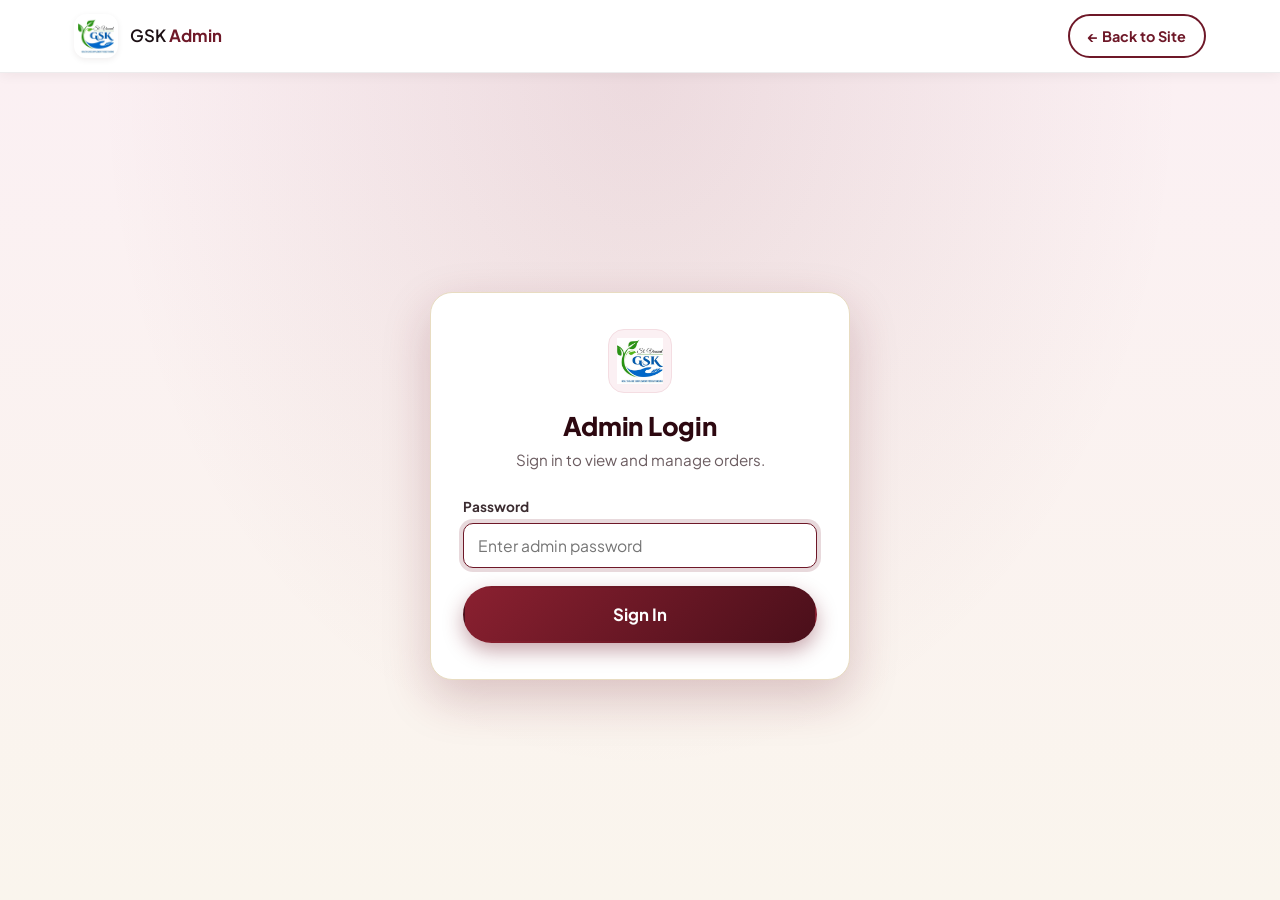
==== login.html @ 26701a55 "feat: add /login admin dashboard for orders - login.html with password-gated admin view (default pas" ====
<!DOCTYPE html>
<html lang="en">
<head>
  <meta charset="UTF-8" />
  <meta name="viewport" content="width=device-width, initial-scale=1.0" />
  <meta name="robots" content="noindex, nofollow" />
  <title>Admin Login — GSK Dragon Fruit Plus</title>
  <link rel="icon" type="image/jpeg" href="Assets/gsk%20logo.jpg" />
  <link rel="preconnect" href="https://fonts.googleapis.com" />
  <link rel="preconnect" href="https://fonts.gstatic.com" crossorigin />
  <link href="https://fonts.googleapis.com/css2?family=Plus+Jakarta+Sans:wght@400;500;600;700;800&display=swap" rel="stylesheet" />
  <link rel="stylesheet" href="styles.css" />
</head>
<body class="page-admin">
  <header class="site-header is-solid">
    <div class="container nav">
      <a href="index.html" class="brand">
        <span class="brand-mark">
          <img src="Assets/gsk%20logo.jpg" alt="St. Vincent GSK" />
        </span>
        <span class="brand-name">GSK <strong>Admin</strong></span>
      </a>
      <a href="index.html" class="btn btn-outline btn-sm nav-cta">← Back to Site</a>
    </div>
  </header>

  <main id="top">
    <!-- Login screen -->
    <section id="loginSection" class="login-screen">
      <div class="login-card">
        <div class="login-logo">
          <img src="Assets/gsk%20logo.jpg" alt="GSK" />
        </div>
        <h1>Admin Login</h1>
        <p class="login-sub">Sign in to view and manage orders.</p>
        <form id="loginForm" novalidate>
          <div class="form-row">
            <label for="loginPassword">Password</label>
            <input type="password" id="loginPassword" name="password" required autocomplete="current-password" placeholder="Enter admin password" />
          </div>
          <button type="submit" class="btn btn-primary btn-lg btn-block">Sign In</button>
          <p id="loginError" class="login-error" hidden>Mali ang password. Subukan ulit.</p>
        </form>
      </div>
    </section>

    <!-- Admin dashboard (hidden until logged in) -->
    <section id="adminSection" class="admin-screen" hidden>
      <div class="container">
        <div class="admin-head">
          <div>
            <span class="eyebrow">Orders Dashboard</span>
            <h1>GSK Dragon Fruit Plus Orders</h1>
            <p class="admin-sub">Lahat ng order na sinubmit sa order form, naka-store sa local storage ng browser na ito.</p>
          </div>
          <div class="admin-actions">
            <button id="refreshBtn" type="button" class="btn btn-ghost btn-sm">↻ Refresh</button>
            <button id="exportBtn" type="button" class="btn btn-outline btn-sm">Export CSV</button>
            <button id="logoutBtn" type="button" class="btn btn-ghost btn-sm">Logout</button>
          </div>
        </div>

        <div class="admin-stats">
          <div class="admin-stat">
            <span class="admin-stat-label">Total Orders</span>
            <span class="admin-stat-value" id="statTotal">0</span>
          </div>
          <div class="admin-stat">
            <span class="admin-stat-label">Estimated Revenue</span>
            <span class="admin-stat-value" id="statRevenue">₱0</span>
          </div>
          <div class="admin-stat">
            <span class="admin-stat-label">Latest Order</span>
            <span class="admin-stat-value" id="statLatest">—</span>
          </div>
        </div>

        <div class="admin-table-wrap">
          <table class="admin-table" id="ordersTable">
            <thead>
              <tr>
                <th>Date</th>
                <th>Name</th>
                <th>Contact</th>
                <th>Bundle</th>
                <th>Payment</th>
                <th>Address</th>
                <th></th>
              </tr>
            </thead>
            <tbody id="ordersBody"></tbody>
          </table>
          <div id="ordersEmpty" class="admin-empty" hidden>
            <p>Wala pang orders na nai-save sa browser na ito.</p>
            <a href="order.html" class="btn btn-outline btn-sm">Go to Order Page</a>
          </div>
        </div>

        <p class="admin-note">
          <strong>Note:</strong> Orders are stored locally in this browser only. For multi-device order tracking,
          connect the form to Netlify Forms, Supabase, or another backend service.
        </p>
      </div>
    </section>
  </main>

  <script src="login.js"></script>
</body>
</html>
---- styles.css ----
/* =============================================================
   GSK Dragonfruit Plus — Landing Page Styles
   Palette: dragon fruit pink, white, soft beige, light green
   ============================================================= */

:root {
  /* Wine / burgundy — matches the actual product box */
  --wine-900: #2d0810;
  --wine-800: #4a0f1a;
  --wine-700: #6e1828;
  --wine-600: #8a2030;
  --wine-500: #a83244;
  --wine-100: #f4dde2;
  --wine-50:  #fbf0f3;

  /* Dragon-fruit pink — used as a secondary highlight (matches fruit pulp) */
  --pink-700: #c92872;
  --pink-600: #e23a85;
  --pink-100: #fde4ee;
  --pink-50:  #fff3f8;

  /* Gold — matches the "Plus" wordmark on the box */
  --gold-600: #c9a13a;
  --gold-500: #e8c547;
  --gold-100: #fbf3d3;

  /* Grass green — matches the green band on the box */
  --green-700: #4a8a3a;
  --green-500: #7ebd5e;
  --green-300: #b6dca0;
  --green-100: #e8f3dd;

  --beige-100: #faf5ed;
  --beige-200: #f3ead6;
  --beige-300: #e8dcc1;

  --ink-900: #1c1014;
  --ink-700: #3b2c30;
  --ink-500: #6b5c60;
  --ink-300: #a99fa3;

  --white: #ffffff;
  --shadow-sm: 0 2px 6px rgba(45, 8, 16, 0.07);
  --shadow-md: 0 8px 24px rgba(45, 8, 16, 0.10);
  --shadow-lg: 0 18px 48px rgba(110, 24, 40, 0.22);

  --radius-sm: 8px;
  --radius-md: 14px;
  --radius-lg: 22px;
  --radius-pill: 999px;

  --container: 1180px;
  --gutter: 24px;
}

* { box-sizing: border-box; }

html { scroll-behavior: smooth; -webkit-text-size-adjust: 100%; overflow-x: hidden; }

body {
  margin: 0;
  font-family: "Plus Jakarta Sans", -apple-system, BlinkMacSystemFont, "Segoe UI", Roboto, Helvetica, Arial, sans-serif;
  color: var(--ink-900);
  background: var(--beige-100);
  line-height: 1.55;
  -webkit-font-smoothing: antialiased;
  -moz-osx-font-smoothing: grayscale;
  overflow-x: hidden;
}

img { max-width: 100%; display: block; }

a { color: inherit; text-decoration: none; }

h1, h2, h3, h4 { line-height: 1.2; margin: 0 0 .4em; letter-spacing: -0.01em; }
h1 { font-size: clamp(2.1rem, 4.4vw, 3.4rem); font-weight: 800; }
h2 { font-size: clamp(1.6rem, 3.2vw, 2.4rem); font-weight: 800; }
h3 { font-size: 1.15rem; font-weight: 700; }
h4 { font-size: 1rem; font-weight: 700; }
p  { margin: 0 0 1em; }

.container {
  width: 100%;
  max-width: var(--container);
  margin: 0 auto;
  padding: 0 var(--gutter);
}

.eyebrow {
  display: inline-block;
  font-size: 0.78rem;
  font-weight: 700;
  letter-spacing: 0.12em;
  text-transform: uppercase;
  color: var(--wine-700);
  background: var(--wine-100);
  padding: 6px 12px;
  border-radius: var(--radius-pill);
  margin-bottom: 14px;
}
.eyebrow-green {
  color: var(--green-700);
  background: var(--green-100);
}
.eyebrow-gold {
  color: #8a6c1a;
  background: var(--gold-100);
}

.muted { color: var(--ink-500); }
.accent { color: var(--wine-700); }
.accent-gold { color: var(--gold-600); }

.section-head {
  text-align: center;
  max-width: 720px;
  margin: 0 auto 48px;
}
.section-sub {
  color: var(--ink-500);
  font-size: 1.05rem;
  margin-top: 0;
}

/* ---------- Buttons ---------- */
.btn {
  display: inline-flex;
  align-items: center;
  justify-content: center;
  gap: 8px;
  padding: 12px 22px;
  border-radius: var(--radius-pill);
  font-weight: 700;
  font-family: inherit;
  font-size: 0.98rem;
  cursor: pointer;
  border: 2px solid transparent;
  transition: transform .15s ease, box-shadow .2s ease, background .2s ease, color .2s ease, border-color .2s ease;
  text-align: center;
  white-space: nowrap;
}
.btn-sm { padding: 9px 18px; font-size: 0.9rem; }
.btn-lg { padding: 16px 30px; font-size: 1.05rem; }
.btn-block { display: flex; width: 100%; }

.btn-primary {
  background: linear-gradient(135deg, var(--wine-600), var(--wine-800));
  color: #fff;
  box-shadow: 0 8px 20px rgba(110, 24, 40, 0.38);
}
.btn-primary:hover {
  transform: translateY(-2px);
  box-shadow: 0 12px 28px rgba(110, 24, 40, 0.48);
}
.btn-primary:active { transform: translateY(0); }

.btn-gold {
  background: linear-gradient(135deg, var(--gold-500), var(--gold-600));
  color: var(--wine-900);
  box-shadow: 0 8px 20px rgba(201, 161, 58, 0.35);
}
.btn-gold:hover {
  transform: translateY(-2px);
  box-shadow: 0 12px 28px rgba(201, 161, 58, 0.42);
}

.btn-outline {
  background: transparent;
  color: var(--wine-700);
  border-color: var(--wine-700);
}
.btn-outline:hover {
  background: var(--wine-700);
  color: #fff;
}

.btn-ghost {
  background: transparent;
  color: var(--ink-900);
  border-color: var(--ink-300);
}
.btn-ghost:hover {
  border-color: var(--wine-700);
  color: var(--wine-700);
}

/* ---------- Header ---------- */
.site-header {
  position: fixed;
  top: 0; left: 0; right: 0;
  z-index: 50;
  background: transparent;
  backdrop-filter: none;
  -webkit-backdrop-filter: none;
  border-bottom: 1px solid transparent;
  transition: background .3s ease, backdrop-filter .3s ease, border-color .3s ease;
}
.site-header.is-solid {
  background: rgba(255, 255, 255, 0.97);
  backdrop-filter: saturate(160%) blur(14px);
  -webkit-backdrop-filter: saturate(160%) blur(14px);
  border-bottom-color: rgba(31, 19, 32, 0.08);
  box-shadow: 0 2px 12px rgba(45, 8, 16, 0.06);
}
.nav {
  display: flex;
  align-items: center;
  justify-content: space-between;
  gap: 16px;
  height: 72px;
}
.brand {
  display: inline-flex;
  align-items: center;
  gap: 12px;
  font-weight: 600;
  color: #fff;
  text-shadow: 0 1px 4px rgba(0, 0, 0, 0.4);
  transition: color .3s ease, text-shadow .3s ease;
}
.site-header.is-solid .brand {
  color: var(--ink-900);
  text-shadow: none;
}
.brand-mark {
  display: inline-grid;
  place-items: center;
  width: 44px; height: 44px;
  border-radius: 12px;
  background: #fff;
  padding: 4px;
  overflow: hidden;
  box-shadow: var(--shadow-sm);
}
.brand-mark img {
  width: 100%;
  height: 100%;
  object-fit: contain;
  display: block;
}
.brand-name { font-size: 1.05rem; }
.brand-name strong { color: var(--gold-500); transition: color .3s ease; }
.site-header.is-solid .brand-name strong { color: var(--wine-700); }
.brand-tag {
  font-size: 0.7rem;
  letter-spacing: 0.18em;
  text-transform: uppercase;
  color: var(--ink-500);
  font-weight: 700;
  margin-left: 6px;
}

.nav-links {
  display: flex;
  gap: 26px;
  font-size: 0.95rem;
  font-weight: 500;
  color: #fff;
  text-shadow: 0 1px 4px rgba(0, 0, 0, 0.4);
  transition: color .3s ease, text-shadow .3s ease;
}
.site-header.is-solid .nav-links {
  color: var(--ink-700);
  text-shadow: none;
}
.nav-links a:hover { color: var(--gold-500); }
.site-header.is-solid .nav-links a:hover { color: var(--wine-700); }

/* Mobile hamburger toggle (hidden on desktop) */
.nav-toggle {
  display: none;
  width: 44px;
  height: 44px;
  background: var(--wine-700);
  border: 1px solid rgba(255, 255, 255, 0.25);
  border-radius: 10px;
  cursor: pointer;
  padding: 0;
  align-items: center;
  justify-content: center;
  flex-direction: column;
  gap: 5px;
  box-shadow: 0 4px 12px rgba(45, 8, 16, 0.3);
  transition: background .2s ease, border-color .2s ease, box-shadow .2s ease;
}
.nav-toggle span {
  display: block;
  width: 22px;
  height: 2px;
  background: #fff;
  border-radius: 2px;
  transition: transform .25s ease, opacity .2s ease, background .2s ease;
}
.site-header.is-solid .nav-toggle {
  background: var(--wine-700);
  border-color: var(--wine-700);
  box-shadow: var(--shadow-sm);
}
.site-header.is-solid .nav-toggle span { background: #fff; }
.site-header.is-open .nav-toggle span:nth-child(1) {
  transform: translateY(7px) rotate(45deg);
}
.site-header.is-open .nav-toggle span:nth-child(2) { opacity: 0; }
.site-header.is-open .nav-toggle span:nth-child(3) {
  transform: translateY(-7px) rotate(-45deg);
}

/* ---------- Hero ---------- */
.hero {
  position: relative;
  aspect-ratio: 1672 / 941;
  padding: 0;
  overflow: hidden;
  isolation: isolate;
  background: var(--wine-900);
}
.hero-bg {
  position: absolute;
  inset: 0;
  z-index: -1;
  overflow: hidden;
}
.hero-bg-img {
  width: 100%;
  height: 100%;
  object-fit: cover;
  object-position: center;
  display: block;
}
.hero-bg-fade {
  position: absolute;
  inset: 0;
  background:
    linear-gradient(90deg,
      rgba(45, 8, 16, 0.55) 0%,
      rgba(45, 8, 16, 0.30) 30%,
      rgba(45, 8, 16, 0) 60%,
      rgba(45, 8, 16, 0) 100%),
    linear-gradient(180deg,
      rgba(45, 8, 16, 0.20) 0%,
      rgba(45, 8, 16, 0) 25%,
      rgba(45, 8, 16, 0) 75%,
      rgba(45, 8, 16, 0.25) 100%);
}
.hero-grid {
  display: grid;
  grid-template-columns: 1fr 1fr;
  gap: 40px;
  align-items: center;
  height: 100%;
  padding-top: 100px;
  padding-bottom: 40px;
}
.hero-grid > .hero-copy {
  grid-column: 1;
  color: #fff;
  text-shadow: 0 2px 10px rgba(45, 8, 16, 0.55);
}
.hero-copy .eyebrow {
  background: rgba(255, 255, 255, 0.92);
  color: var(--wine-700);
  text-shadow: none;
}
.hero-copy h1 {
  margin-top: 8px;
  color: #fff;
  font-size: clamp(2.2rem, 4.6vw, 3.6rem);
}
.hero-copy h1 .accent-gold { color: var(--gold-500); }
.hero-copy .lede {
  font-size: 1.18rem;
  color: rgba(255, 255, 255, 0.95);
  max-width: 520px;
  margin: 14px 0 28px;
}
.hero-ctas {
  display: flex;
  gap: 12px;
  flex-wrap: wrap;
  margin-bottom: 18px;
}
.hero-copy .btn-ghost {
  color: #fff;
  border-color: rgba(255, 255, 255, 0.6);
  text-shadow: none;
}
.hero-copy .btn-ghost:hover {
  background: rgba(255, 255, 255, 0.12);
  border-color: #fff;
  color: #fff;
}
.payment-note {
  display: inline-flex;
  align-items: center;
  gap: 8px;
  background: rgba(255, 255, 255, 0.95);
  padding: 10px 16px;
  border-radius: var(--radius-pill);
  font-weight: 600;
  font-size: 0.92rem;
  color: var(--ink-700);
  border: 1px solid rgba(255, 255, 255, 0.4);
  box-shadow: var(--shadow-sm);
  margin-bottom: 28px;
  text-shadow: none;
}
.check {
  display: inline-grid; place-items: center;
  width: 18px; height: 18px;
  border-radius: 50%;
  background: var(--green-500);
  color: #fff; font-size: 11px; font-weight: 800;
}
.trust-row {
  list-style: none; padding: 0; margin: 0;
  display: flex; gap: 10px; flex-wrap: wrap;
}
.trust-row li {
  display: inline-flex; align-items: center; gap: 8px;
  background: rgba(255, 255, 255, 0.94);
  padding: 10px 14px;
  border-radius: var(--radius-md);
  font-size: 0.88rem;
  font-weight: 600;
  color: var(--ink-900);
  border: 1px solid rgba(255, 255, 255, 0.5);
  text-shadow: none;
}

/* Hero visual — real product photo */
.hero-visual {
  position: relative;
  height: 100%;
  min-height: 460px;
  display: grid;
  place-items: center;
}
.hero-glow {
  position: absolute; inset: 0;
  background:
    radial-gradient(circle at 50% 50%, rgba(110, 24, 40, 0.42), transparent 60%),
    radial-gradient(circle at 30% 70%, rgba(126, 189, 94, 0.25), transparent 55%);
  filter: blur(50px);
  z-index: 0;
}
.product-stage {
  position: relative;
  z-index: 1;
  width: 100%;
  max-width: 520px;
  display: grid;
  place-items: center;
  padding: 30px;
}
.product-photo {
  width: 100%;
  height: auto;
  filter: drop-shadow(0 30px 50px rgba(45, 8, 16, 0.4)) drop-shadow(0 10px 20px rgba(45, 8, 16, 0.25));
  transform: rotate(-2deg);
  transition: transform .4s ease;
}
.product-photo:hover { transform: rotate(0); }
.product-spec-pill {
  position: absolute;
  top: 8px;
  right: 0;
  background: var(--white);
  padding: 10px 16px;
  border-radius: var(--radius-pill);
  font-weight: 700;
  font-size: 0.85rem;
  color: var(--wine-700);
  border: 1px solid var(--wine-100);
  box-shadow: var(--shadow-md);
  z-index: 2;
}
.product-spec-pill strong { color: var(--wine-900); }
.product-spec-pill-2 {
  position: absolute;
  bottom: 16px;
  left: 0;
  background: var(--gold-500);
  color: var(--wine-900);
  padding: 8px 14px;
  border-radius: var(--radius-pill);
  font-weight: 800;
  font-size: 0.78rem;
  letter-spacing: 0.08em;
  text-transform: uppercase;
  box-shadow: var(--shadow-md);
  z-index: 2;
}

/* ---------- Problem ---------- */
.problem {
  background:
    url('Assets/B1.png') center / cover no-repeat,
    var(--beige-100);
  padding: 80px 0;
  min-height: 100vh;
  display: flex;
  align-items: center;
  text-align: left;
}
.problem > .container {
  width: 100%;
}
.problem-grid {
  display: grid;
  grid-template-columns: 1fr 1.05fr;
  gap: 64px;
  align-items: center;
}
.problem-copy h2,
.problem-copy .problem-heading {
  color: var(--wine-700);
  font-size: clamp(2rem, 3.6vw, 2.85rem);
  line-height: 1.15;
  margin: 12px 0 8px;
  position: relative;
  padding-bottom: 14px;
}
.problem-copy .problem-heading::after {
  content: "";
  position: absolute;
  left: 0;
  bottom: 0;
  width: 56px;
  height: 3px;
  background: var(--pink-100);
  border-radius: 2px;
}
.problem-sub {
  color: var(--ink-700);
  font-size: 1.05rem;
  margin: 14px 0 22px;
  max-width: 460px;
}
.problem-tag {
  display: inline-flex;
  align-items: center;
  gap: 8px;
  background: var(--wine-50);
  color: var(--wine-700);
  padding: 10px 18px;
  border-radius: var(--radius-pill);
  font-size: 0.95rem;
  font-weight: 600;
  margin-bottom: 28px;
}
.problem-cta-row {
  display: flex;
  align-items: center;
  gap: 18px;
  flex-wrap: wrap;
}
.problem-cta-row .btn-primary {
  padding: 14px 26px;
}
.problem-reassurance {
  margin: 0;
  font-size: 0.92rem;
  color: var(--ink-700);
  display: inline-flex;
  align-items: center;
  gap: 8px;
  padding-left: 16px;
  border-left: 1px solid var(--beige-300);
  max-width: 220px;
  line-height: 1.4;
}

.problem-cards {
  list-style: none;
  padding: 0;
  margin: 0;
  display: grid;
  gap: 12px;
}
.problem-card {
  display: flex;
  align-items: center;
  gap: 0;
  padding: 14px 20px 14px 14px;
  background: rgba(255, 255, 255, 0.92);
  border-radius: var(--radius-md);
  box-shadow: 0 4px 14px rgba(45, 8, 16, 0.06);
  backdrop-filter: blur(4px);
  -webkit-backdrop-filter: blur(4px);
  border: 1px solid rgba(255, 255, 255, 0.7);
  transition: transform .2s ease, box-shadow .2s ease;
}
.problem-card:hover {
  transform: translateX(4px);
  box-shadow: 0 8px 22px rgba(45, 8, 16, 0.1);
}
.problem-card-icon {
  width: 56px;
  height: 56px;
  border-radius: 50%;
  display: grid;
  place-items: center;
  flex-shrink: 0;
  margin-right: 16px;
  position: relative;
  overflow: hidden;
}
.problem-card-icon img {
  width: 100%;
  height: 100%;
  object-fit: contain;
  display: block;
}
.problem-card-icon::after {
  content: "";
  position: absolute;
  right: -10px;
  top: 10%;
  bottom: 10%;
  width: 1px;
  background: var(--beige-300);
}
.problem-card-text {
  font-size: 1rem;
  color: var(--ink-700);
  font-weight: 500;
  line-height: 1.45;
  padding-left: 6px;
}

/* ---------- Intro ---------- */
.intro {
  padding: 80px 0;
  min-height: 100vh;
  display: flex;
  align-items: center;
  background: #fbf2e8;
}
.intro > .container {
  width: 100%;
}
.intro-grid {
  display: grid;
  grid-template-columns: 1fr 1.1fr;
  gap: 48px;
  align-items: center;
}
.intro-visual {
  display: grid;
  place-items: center;
}
.intro-product-img {
  width: 100%;
  max-width: 480px;
  height: auto;
  display: block;
  border-radius: var(--radius-lg);
  box-shadow: 0 24px 48px rgba(45, 8, 16, 0.12);
}
.intro-facts-img {
  width: 100%;
  max-width: 560px;
  height: auto;
  display: block;
  margin-top: 22px;
  border-radius: var(--radius-md);
}
.intro-copy h2,
.intro-copy .intro-heading {
  margin-top: 4px;
  color: var(--wine-700);
}
.intro-copy p { font-size: 1.06rem; color: var(--ink-700); }
.intro-meta {
  display: grid;
  grid-template-columns: repeat(3, 1fr);
  gap: 12px;
  margin-top: 28px;
  padding: 22px;
  background: var(--white);
  border-radius: var(--radius-md);
  border: 1px solid var(--beige-300);
  box-shadow: var(--shadow-sm);
}
.intro-meta-item {
  display: flex;
  flex-direction: column;
  align-items: center;
  text-align: center;
  gap: 4px;
}
.intro-meta-icon {
  width: 52px;
  height: 52px;
  border-radius: 50%;
  background: var(--pink-50);
  color: var(--wine-700);
  display: grid;
  place-items: center;
  font-size: 1.3rem;
  margin-bottom: 6px;
  box-shadow: inset 0 0 0 1px var(--pink-100);
}
.intro-meta-item strong {
  font-size: 0.78rem;
  letter-spacing: 0.1em;
  text-transform: uppercase;
  color: var(--wine-700);
}
.intro-meta-item span {
  font-size: 0.95rem;
  color: var(--ink-700);
  font-weight: 600;
}

.intro-ingredients {
  list-style: none;
  padding: 16px 14px;
  margin: 14px 0 0;
  display: grid;
  grid-template-columns: repeat(6, 1fr);
  gap: 8px;
  background: var(--white);
  border-radius: var(--radius-md);
  border: 1px solid var(--beige-300);
  box-shadow: var(--shadow-sm);
}
.intro-ingredients li {
  display: flex;
  flex-direction: column;
  align-items: center;
  gap: 6px;
  text-align: center;
}
.intro-ingredients .ing-circle {
  width: 44px;
  height: 44px;
  border-radius: 50%;
  display: grid;
  place-items: center;
  font-size: 1.15rem;
  box-shadow: inset 0 0 0 1px rgba(0, 0, 0, 0.04);
}
.intro-ingredients small {
  font-size: 0.72rem;
  font-weight: 700;
  color: var(--ink-700);
  letter-spacing: 0.01em;
}

/* ---------- Ingredients ---------- */
.ingredients {
  padding: 90px 0;
  background: var(--white);
}
.ingredient-grid {
  display: grid;
  grid-template-columns: repeat(6, 1fr);
  gap: 18px;
}
.ing-card {
  background: var(--beige-100);
  border-radius: var(--radius-md);
  padding: 28px 20px;
  text-align: center;
  border: 1px solid var(--beige-200);
  transition: transform .25s ease, box-shadow .25s ease, border-color .25s ease;
}
.ing-card:hover {
  transform: translateY(-4px);
  box-shadow: var(--shadow-md);
  border-color: var(--wine-100);
}
.ing-icon {
  width: 64px; height: 64px;
  border-radius: 18px;
  margin: 0 auto 14px;
  display: grid; place-items: center;
  font-size: 1.8rem;
  box-shadow: var(--shadow-sm);
}
.ing-icon-pink   { background: var(--pink-100); }
.ing-icon-yellow { background: var(--gold-100); }
.ing-icon-purple { background: #f0e2f6; }
.ing-icon-green  { background: var(--green-100); }
.ing-icon-leaf   { background: #e0efe1; }
.ing-icon-red    { background: var(--wine-100); }

.ing-card h3 { margin-bottom: 6px; color: var(--ink-900); }
.ing-card p { color: var(--ink-500); margin: 0; font-size: 0.92rem; }

/* ---------- Benefits ---------- */
.benefits {
  padding: 90px 0;
  background: linear-gradient(180deg, var(--beige-100), var(--white));
}
.benefit-grid {
  display: grid;
  grid-template-columns: repeat(4, 1fr);
  gap: 20px;
}
.ben-card {
  background: var(--white);
  border-radius: var(--radius-md);
  padding: 28px 24px;
  border: 1px solid var(--beige-300);
  box-shadow: var(--shadow-sm);
  transition: transform .25s ease, box-shadow .25s ease;
}
.ben-card:hover {
  transform: translateY(-4px);
  box-shadow: var(--shadow-md);
}
.ben-icon {
  width: 48px; height: 48px;
  border-radius: 12px;
  background: var(--wine-100);
  color: var(--wine-700);
  display: grid; place-items: center;
  font-size: 1.4rem;
  margin-bottom: 14px;
}
.ben-card h3 { color: var(--ink-900); }
.ben-card p { color: var(--ink-500); font-size: 0.95rem; margin: 0; }
.ben-wide {
  grid-column: span 4;
  display: flex;
  align-items: center;
  gap: 22px;
  padding: 22px 28px;
  background: linear-gradient(135deg, var(--wine-100), var(--beige-100));
  border-color: var(--wine-100);
}
.ben-wide .ben-icon {
  flex-shrink: 0;
  width: 56px; height: 56px;
  font-size: 1.6rem;
  margin: 0;
}
.ben-wide h3 { margin: 0 0 4px; }
.ben-wide p { margin: 0; }

/* ---------- Pricing ---------- */
.pricing {
  padding: 90px 0;
  background: var(--white);
}
.pricing-grid {
  display: grid;
  grid-template-columns: repeat(3, 1fr);
  gap: 22px;
  align-items: stretch;
}
.price-card {
  position: relative;
  background: var(--beige-100);
  border-radius: var(--radius-lg);
  padding: 32px 28px;
  border: 2px solid var(--beige-300);
  display: flex;
  flex-direction: column;
  transition: transform .25s ease, box-shadow .25s ease;
}
.price-card:hover {
  transform: translateY(-4px);
  box-shadow: var(--shadow-md);
}
.price-card header { margin-bottom: 18px; }
.price-card h3 {
  font-size: 1.5rem;
  font-weight: 800;
  margin: 6px 0 0;
}
.price-label {
  display: inline-block;
  font-size: 0.74rem;
  letter-spacing: 0.12em;
  text-transform: uppercase;
  font-weight: 700;
  color: var(--ink-500);
  background: var(--white);
  padding: 5px 12px;
  border-radius: var(--radius-pill);
  border: 1px solid var(--beige-300);
}
.price-label-save {
  color: var(--green-700);
  background: var(--green-100);
  border-color: var(--green-300);
}
.price-amount {
  display: flex;
  align-items: baseline;
  gap: 4px;
  margin: 8px 0 4px;
}
.price-amount .currency {
  font-size: 1.4rem;
  font-weight: 700;
  color: var(--ink-700);
}
.price-amount .amount {
  font-size: 3rem;
  font-weight: 800;
  color: var(--ink-900);
  letter-spacing: -0.02em;
}
.per-box {
  color: var(--ink-500);
  font-size: 0.95rem;
  margin: 0 0 22px;
}
.price-features {
  list-style: none; padding: 0; margin: 0 0 26px;
  display: grid; gap: 10px;
}
.price-features li {
  position: relative;
  padding-left: 26px;
  font-size: 0.95rem;
  color: var(--ink-700);
}
.price-features li::before {
  content: "✓";
  position: absolute;
  left: 0; top: 0;
  width: 18px; height: 18px;
  display: grid; place-items: center;
  background: var(--green-500);
  color: #fff;
  border-radius: 50%;
  font-size: 11px;
  font-weight: 800;
}
.price-card .btn { margin-top: auto; }

.price-popular {
  background: linear-gradient(160deg, var(--wine-50), var(--white));
  border-color: var(--wine-700);
  box-shadow: 0 18px 38px rgba(110, 24, 40, 0.22);
  transform: translateY(-8px);
  z-index: 1;
}
.price-popular:hover { transform: translateY(-12px); }
.best-value-badge {
  position: absolute;
  top: -14px;
  left: 50%;
  transform: translateX(-50%);
  background: linear-gradient(135deg, var(--gold-500), var(--gold-600));
  color: var(--wine-900);
  font-size: 0.78rem;
  font-weight: 800;
  letter-spacing: 0.1em;
  text-transform: uppercase;
  padding: 7px 16px;
  border-radius: var(--radius-pill);
  white-space: nowrap;
  box-shadow: var(--shadow-md);
}
.pricing-cta {
  text-align: center;
  margin-top: 40px;
}

/* ---------- Story ---------- */
.story {
  padding: 90px 0;
  background: linear-gradient(180deg, var(--white), var(--wine-50));
}
.story-grid {
  display: grid;
  grid-template-columns: 0.85fr 1.15fr;
  gap: 56px;
  align-items: center;
}
.story-photo {
  position: relative;
  display: grid; place-items: center;
}
.photo-frame {
  width: 100%;
  max-width: 360px;
  aspect-ratio: 1/1;
  background: linear-gradient(160deg, var(--beige-200), var(--beige-300));
  border-radius: var(--radius-lg);
  display: grid; place-items: center;
  box-shadow: var(--shadow-md);
  border: 6px solid var(--white);
}
.photo-initials {
  font-family: "Plus Jakarta Sans", serif;
  font-size: 4.5rem;
  font-weight: 800;
  color: var(--wine-700);
  letter-spacing: -0.02em;
}
.photo-badge {
  position: absolute;
  bottom: 10px; right: 10px;
  background: var(--white);
  padding: 12px 18px;
  border-radius: var(--radius-md);
  box-shadow: var(--shadow-md);
  text-align: center;
}
.photo-badge span { color: #f5b342; font-size: 0.9rem; letter-spacing: 0.1em; display: block; }
.photo-badge small { color: var(--ink-500); font-size: 0.78rem; }

.story-copy h2 { margin-top: 4px; }
blockquote {
  margin: 0 0 16px;
  padding: 22px 28px;
  border-left: 4px solid var(--wine-700);
  background: var(--white);
  border-radius: var(--radius-md);
  font-size: 1.1rem;
  font-style: italic;
  color: var(--ink-700);
  box-shadow: var(--shadow-sm);
}
.story-attribution { color: var(--ink-500); font-size: 0.95rem; }

/* ---------- How to Order ---------- */
.how-to-order {
  padding: 90px 0;
  background: var(--white);
}
.steps {
  list-style: none;
  padding: 0;
  margin: 0;
  display: grid;
  grid-template-columns: repeat(4, 1fr);
  gap: 20px;
}
.steps li {
  position: relative;
  background: var(--beige-100);
  border-radius: var(--radius-md);
  padding: 32px 24px 24px;
  border: 1px solid var(--beige-200);
  text-align: left;
}
.step-num {
  display: inline-grid; place-items: center;
  width: 44px; height: 44px;
  border-radius: 12px;
  background: linear-gradient(135deg, var(--wine-700), var(--wine-900));
  color: var(--gold-500);
  font-weight: 800;
  font-size: 1.15rem;
  margin-bottom: 14px;
  box-shadow: 0 6px 14px rgba(110, 24, 40, 0.32);
}
.steps li h3 { margin-bottom: 6px; }
.steps li p { margin: 0; color: var(--ink-500); font-size: 0.95rem; }

/* ---------- Admin / Login Page ---------- */
.page-admin {
  min-height: 100vh;
  display: flex;
  flex-direction: column;
  background: var(--beige-100);
}
.page-admin main {
  flex: 1;
  padding-top: 72px;
}

.login-screen {
  min-height: calc(100vh - 72px);
  display: grid;
  place-items: center;
  padding: 40px var(--gutter);
  background:
    radial-gradient(ellipse at top, rgba(110, 24, 40, 0.10), transparent 60%),
    linear-gradient(180deg, var(--wine-50), var(--beige-100));
}
.login-card {
  width: 100%;
  max-width: 420px;
  background: var(--white);
  border-radius: var(--radius-lg);
  padding: 36px 32px;
  box-shadow: var(--shadow-lg);
  border: 1px solid var(--beige-300);
  text-align: center;
}
.login-logo {
  width: 64px;
  height: 64px;
  border-radius: 16px;
  background: var(--wine-50);
  margin: 0 auto 18px;
  padding: 8px;
  display: grid;
  place-items: center;
  border: 1px solid var(--wine-100);
}
.login-logo img {
  width: 100%;
  height: 100%;
  object-fit: contain;
}
.login-card h1 {
  font-size: 1.6rem;
  margin: 0 0 6px;
  color: var(--wine-900);
}
.login-sub {
  color: var(--ink-500);
  font-size: 0.95rem;
  margin: 0 0 24px;
}
.login-card .form-row { text-align: left; margin-bottom: 18px; }
.login-error {
  margin-top: 12px;
  color: #c8334a;
  font-size: 0.9rem;
  font-weight: 600;
}
.input-error {
  animation: shake .4s ease;
  border-color: #d24c63 !important;
}
@keyframes shake {
  0%, 100% { transform: translateX(0); }
  25% { transform: translateX(-6px); }
  75% { transform: translateX(6px); }
}

/* Admin dashboard */
.admin-screen {
  padding: 48px 0 80px;
}
.admin-head {
  display: flex;
  justify-content: space-between;
  align-items: flex-start;
  gap: 20px;
  margin-bottom: 32px;
  flex-wrap: wrap;
}
.admin-head h1 {
  font-size: clamp(1.6rem, 3vw, 2.2rem);
  margin: 6px 0 6px;
  color: var(--wine-900);
}
.admin-sub {
  color: var(--ink-500);
  font-size: 0.95rem;
  margin: 0;
  max-width: 520px;
}
.admin-actions {
  display: flex;
  gap: 8px;
  flex-wrap: wrap;
}

.admin-stats {
  display: grid;
  grid-template-columns: repeat(3, 1fr);
  gap: 14px;
  margin-bottom: 28px;
}
.admin-stat {
  background: var(--white);
  border-radius: var(--radius-md);
  padding: 18px 22px;
  border: 1px solid var(--beige-300);
  box-shadow: var(--shadow-sm);
  display: flex;
  flex-direction: column;
  gap: 6px;
}
.admin-stat-label {
  font-size: 0.74rem;
  letter-spacing: 0.12em;
  text-transform: uppercase;
  font-weight: 700;
  color: var(--ink-500);
}
.admin-stat-value {
  font-size: 1.6rem;
  font-weight: 800;
  color: var(--wine-900);
  letter-spacing: -0.01em;
}

.admin-table-wrap {
  background: var(--white);
  border-radius: var(--radius-md);
  border: 1px solid var(--beige-300);
  box-shadow: var(--shadow-sm);
  overflow-x: auto;
}
.admin-table {
  width: 100%;
  border-collapse: collapse;
  font-size: 0.92rem;
}
.admin-table thead {
  background: var(--beige-100);
}
.admin-table th {
  text-align: left;
  padding: 14px 16px;
  font-size: 0.74rem;
  letter-spacing: 0.1em;
  text-transform: uppercase;
  color: var(--ink-500);
  font-weight: 700;
  border-bottom: 1px solid var(--beige-300);
  white-space: nowrap;
}
.admin-table td {
  padding: 14px 16px;
  border-bottom: 1px solid var(--beige-200);
  color: var(--ink-700);
  vertical-align: top;
}
.admin-table tbody tr:hover { background: var(--wine-50); }
.cell-date { white-space: nowrap; color: var(--ink-500); font-size: 0.86rem; }
.cell-name { font-weight: 700; color: var(--ink-900); white-space: nowrap; }
.cell-contact a { color: var(--wine-700); font-weight: 600; }
.cell-bundle { white-space: nowrap; }
.cell-address { max-width: 260px; font-size: 0.88rem; }
.cell-actions { width: 1%; }

.payment-pill {
  display: inline-block;
  padding: 4px 10px;
  border-radius: var(--radius-pill);
  background: var(--green-100);
  color: var(--green-700);
  font-size: 0.78rem;
  font-weight: 700;
  white-space: nowrap;
}

.btn-icon-delete {
  width: 30px;
  height: 30px;
  border-radius: 8px;
  border: 1px solid var(--beige-300);
  background: var(--white);
  color: var(--ink-500);
  cursor: pointer;
  font-size: 0.9rem;
  font-weight: 700;
  transition: background .15s ease, color .15s ease, border-color .15s ease;
}
.btn-icon-delete:hover {
  background: #fde2e6;
  color: #c8334a;
  border-color: #f0c0c8;
}

.admin-empty {
  padding: 60px 20px;
  text-align: center;
  color: var(--ink-500);
}
.admin-empty p { margin: 0 0 16px; }

.admin-note {
  margin-top: 22px;
  padding: 14px 18px;
  background: var(--gold-100);
  border: 1px solid #ecd994;
  border-radius: var(--radius-md);
  font-size: 0.88rem;
  color: #6e5410;
}
.admin-note strong { color: #5a420a; }

@media (max-width: 760px) {
  .admin-stats { grid-template-columns: 1fr; }
  .admin-table { font-size: 0.85rem; }
  .admin-table th,
  .admin-table td { padding: 10px 12px; }
  .cell-address { max-width: 180px; }
}

/* ---------- Order Page (standalone) ---------- */
.page-order { min-height: 100vh; display: flex; flex-direction: column; }
.page-order main { flex: 1; padding-top: 72px; }
.page-order .final-cta { padding: 60px 0 80px; }

/* ---------- Final CTA / Order Form ---------- */
.final-cta {
  padding: 90px 0;
  background:
    radial-gradient(ellipse at top left, rgba(110, 24, 40, 0.22), transparent 60%),
    radial-gradient(ellipse at bottom right, rgba(126, 189, 94, 0.14), transparent 55%),
    linear-gradient(180deg, var(--wine-50), var(--beige-100));
}
.final-grid {
  display: grid;
  grid-template-columns: 1fr 1fr;
  gap: 56px;
  align-items: start;
}
.final-copy h2 { margin-top: 4px; }
.final-copy .lede { color: var(--ink-700); font-size: 1.1rem; max-width: 520px; }
.final-bullets {
  list-style: none; padding: 0; margin: 24px 0;
  display: grid; gap: 10px;
}
.final-bullets li {
  font-weight: 600; color: var(--ink-700); font-size: 1rem;
}
.campaign-note {
  display: inline-block;
  background: var(--white);
  padding: 10px 18px;
  border-radius: var(--radius-pill);
  font-weight: 700;
  font-size: 0.92rem;
  color: var(--wine-700);
  border: 1px solid var(--wine-100);
  box-shadow: var(--shadow-sm);
}

.order-form {
  background: var(--white);
  border-radius: var(--radius-lg);
  padding: 36px 32px;
  box-shadow: var(--shadow-lg);
  border: 1px solid var(--beige-300);
}
.order-form h3 {
  font-size: 1.4rem;
  margin-bottom: 6px;
}
.form-sub { color: var(--ink-500); font-size: 0.95rem; margin-bottom: 22px; }

.form-row {
  margin-bottom: 16px;
  border: 0;
  padding: 0;
}
.form-row label,
.form-row legend {
  display: block;
  font-size: 0.85rem;
  font-weight: 700;
  color: var(--ink-700);
  margin-bottom: 6px;
}
.form-row label span,
.form-row legend span {
  color: var(--wine-700);
}
.form-row input,
.form-row select,
.form-row textarea {
  width: 100%;
  padding: 12px 14px;
  border-radius: 10px;
  border: 1.5px solid var(--beige-300);
  background: var(--beige-100);
  font-family: inherit;
  font-size: 0.98rem;
  color: var(--ink-900);
  transition: border-color .15s ease, background .15s ease, box-shadow .15s ease;
}
.form-row textarea { resize: vertical; min-height: 80px; }
.form-row input:focus,
.form-row select:focus,
.form-row textarea:focus {
  outline: none;
  border-color: var(--wine-700);
  background: var(--white);
  box-shadow: 0 0 0 4px rgba(110, 24, 40, 0.16);
}
.form-row input:invalid:not(:placeholder-shown) {
  border-color: #d24c63;
}

.payment-row legend { margin-bottom: 8px; }
.payment-options {
  display: grid;
  grid-template-columns: repeat(3, 1fr);
  gap: 10px;
}
.pay-opt input { position: absolute; opacity: 0; pointer-events: none; }
.pay-card {
  display: flex;
  flex-direction: column;
  align-items: flex-start;
  padding: 12px 14px;
  border-radius: 10px;
  border: 1.5px solid var(--beige-300);
  background: var(--beige-100);
  cursor: pointer;
  transition: all .15s ease;
}
.pay-card strong { font-size: 0.95rem; color: var(--ink-900); }
.pay-card small { color: var(--ink-500); font-size: 0.78rem; }
.pay-opt input:checked + .pay-card {
  border-color: var(--wine-700);
  background: var(--wine-50);
  box-shadow: 0 0 0 3px rgba(110, 24, 40, 0.14);
}
.pay-opt input:focus-visible + .pay-card {
  outline: 2px solid var(--wine-700);
  outline-offset: 2px;
}

.form-disclaimer {
  margin-top: 12px;
  font-size: 0.82rem;
  color: var(--ink-500);
  text-align: center;
}

.form-success {
  margin-top: 18px;
  text-align: center;
  background: var(--green-100);
  border: 1px solid var(--green-300);
  border-radius: var(--radius-md);
  padding: 22px;
}
.success-icon {
  width: 48px; height: 48px;
  border-radius: 50%;
  background: var(--green-500);
  color: #fff;
  display: grid; place-items: center;
  font-size: 1.5rem;
  font-weight: 800;
  margin: 0 auto 10px;
}
.form-success h4 { color: var(--green-700); margin-bottom: 4px; }
.form-success p { color: var(--ink-700); font-size: 0.95rem; margin: 0; }

/* ---------- Footer ---------- */
.site-footer {
  background: linear-gradient(180deg, var(--wine-900), #1a050a);
  color: #d8c8cc;
  padding: 60px 0 28px;
}
.footer-grid {
  display: grid;
  grid-template-columns: 1.4fr 1fr 1fr;
  gap: 40px;
  padding-bottom: 36px;
  border-bottom: 1px solid rgba(255,255,255,0.08);
}
.footer-brand .brand { color: #fff; }
.footer-brand .brand-name strong { color: var(--gold-500); }
.footer-brand p { margin-top: 14px; max-width: 380px; color: #b6a4a8; font-size: 0.95rem; }

.footer-links h4,
.footer-payments h4 {
  color: #fff;
  margin-bottom: 14px;
  font-size: 0.78rem;
  letter-spacing: 0.16em;
  text-transform: uppercase;
}
.footer-links ul,
.pay-list {
  list-style: none; padding: 0; margin: 0;
  display: grid; gap: 10px;
}
.footer-links a:hover { color: var(--gold-500); }
.pay-list li {
  display: inline-block;
  background: rgba(255,255,255,0.06);
  border: 1px solid rgba(255,255,255,0.08);
  padding: 6px 14px;
  border-radius: var(--radius-pill);
  font-size: 0.85rem;
  font-weight: 600;
  margin-right: 6px;
}
.footer-payments .campaign-note {
  margin-top: 16px;
  background: rgba(232, 197, 71, 0.12);
  color: var(--gold-500);
  border-color: rgba(232, 197, 71, 0.25);
}

.no-claims-strip {
  margin-top: 24px;
  padding: 14px 18px;
  background: var(--wine-700);
  border: 2px solid var(--gold-500);
  border-radius: var(--radius-md);
  text-align: center;
  font-weight: 800;
  letter-spacing: 0.18em;
  text-transform: uppercase;
  font-size: 0.85rem;
  color: #fff;
}

.disclaimer {
  padding: 28px 0;
  border-bottom: 1px solid rgba(255,255,255,0.08);
  color: #9a8f9c;
  font-size: 0.88rem;
  line-height: 1.6;
}
.disclaimer p { margin: 0 0 8px; }
.disclaimer p:last-child { margin: 0; }

.copyright {
  padding-top: 22px;
  text-align: center;
  font-size: 0.85rem;
  color: #847788;
}
.copyright p { margin: 0; }

/* ---------- Responsive ---------- */
@media (max-width: 980px) {
  .nav { height: 64px; }
  .nav-toggle {
    display: inline-flex;
    position: relative;
    z-index: 60;
  }
  .brand {
    position: relative;
    z-index: 60;
  }
  .nav-cta { display: none; }
  .nav-links {
    position: fixed;
    top: 0; left: 0; right: 0; bottom: 0;
    flex-direction: column;
    gap: 0;
    background: rgba(255, 255, 255, 0.98);
    backdrop-filter: saturate(160%) blur(14px);
    -webkit-backdrop-filter: saturate(160%) blur(14px);
    color: var(--ink-700);
    text-shadow: none;
    padding: 96px var(--gutter) 32px;
    box-shadow: none;
    opacity: 0;
    pointer-events: none;
    transition: opacity .25s ease;
    overflow-y: auto;
    z-index: 40;
  }
  .site-header.is-open .nav-links {
    opacity: 1;
    pointer-events: auto;
  }
  .site-header.is-open {
    background: transparent;
    border-bottom-color: transparent;
    backdrop-filter: none;
    -webkit-backdrop-filter: none;
    box-shadow: none;
  }
  .nav-links a {
    display: block;
    padding: 22px var(--gutter);
    border-bottom: 1px solid rgba(31, 19, 32, 0.06);
    font-size: 1.4rem;
    font-weight: 700;
    color: var(--wine-900);
    margin: 0 calc(var(--gutter) * -1);
  }
  .nav-links a:last-child { border-bottom: none; }
  .nav-links a:hover { color: var(--wine-700); background: var(--wine-50); }
  body.nav-open { overflow: hidden; }

  /* Mobile hero — stacked: image banner on top, wine text panel below */
  .hero {
    aspect-ratio: auto;
    padding: 0;
    min-height: auto;
    display: flex;
    flex-direction: column;
    background: var(--wine-900);
  }
  .hero-bg {
    position: relative;
    inset: auto;
    z-index: 0;
    height: clamp(280px, 48vh, 380px);
    flex-shrink: 0;
  }
  .hero-bg-img {
    object-fit: cover;
    object-position: 60% center;
  }
  .hero-bg-fade {
    background:
      linear-gradient(180deg,
        rgba(45, 8, 16, 0) 60%,
        rgba(45, 8, 16, 0.45) 85%,
        var(--wine-900) 100%);
  }
  .hero-grid {
    display: block;
    height: auto;
    min-height: 0;
    padding: 28px var(--gutter) 40px;
    margin-top: -1px; /* eliminate sub-pixel seam with the image fade */
  }
  .hero-grid > .hero-copy {
    grid-column: auto;
    text-shadow: none;
  }
  .hero-copy h1 {
    font-size: clamp(1.7rem, 6.8vw, 2.4rem);
    line-height: 1.15;
    margin-top: 0;
    margin-bottom: 12px;
    overflow-wrap: anywhere;
  }
  .hero-copy .lede {
    margin: 0 0 22px;
  }
  .hero-ctas {
    flex-direction: column;
    gap: 10px;
    margin-bottom: 0;
  }
  .hero-ctas .btn {
    width: 100%;
    flex: 0 0 auto;
    white-space: normal;
  }
  .intro,
  .problem {
    min-height: auto;
    padding: 56px 0;
  }
  .intro-grid,
  .story-grid,
  .final-grid,
  .problem-grid {
    grid-template-columns: 1fr;
    gap: 32px;
  }
  .problem-copy { text-align: center; }
  .problem-copy .problem-heading { padding-bottom: 16px; }
  .problem-copy .problem-heading::after { left: 50%; transform: translateX(-50%); }
  .problem-sub { margin-left: auto; margin-right: auto; }
  .problem-cta-row { justify-content: center; }
  .problem-reassurance { max-width: none; }
  .ingredient-grid {
    grid-template-columns: repeat(3, 1fr);
    gap: 14px;
  }
  .benefit-grid {
    grid-template-columns: repeat(2, 1fr);
  }
  .ben-wide { grid-column: span 2; flex-direction: row; }
  .pricing-grid {
    grid-template-columns: 1fr;
    max-width: 460px;
    margin: 0 auto;
  }
  .price-popular {
    order: -1;
    transform: none;
  }
  .price-popular:hover { transform: translateY(-4px); }
  .steps {
    grid-template-columns: repeat(2, 1fr);
  }
  .footer-grid {
    grid-template-columns: 1fr 1fr;
  }
  .footer-brand { grid-column: span 2; }
}

@media (max-width: 640px) {
  :root { --gutter: 18px; }

  body { font-size: 0.92rem; }
  h1 { font-size: clamp(1.55rem, 7vw, 2rem); line-height: 1.15; }
  h2 { font-size: clamp(1.25rem, 5vw, 1.6rem); line-height: 1.2; }
  h3 { font-size: 1rem; }
  p { font-size: 0.92rem; }

  .eyebrow { font-size: 0.7rem; padding: 5px 10px; }

  .section-head { margin-bottom: 28px; }
  .section-sub { font-size: 0.92rem; }

  .hero-bg { height: clamp(260px, 44vh, 340px); }
  .hero-bg-img { object-position: 62% center; }
  .hero-copy h1 {
    font-size: clamp(1.5rem, 6.8vw, 1.95rem);
  }
  .hero-copy .lede { font-size: 0.92rem; max-width: 100%; line-height: 1.5; }

  .problem { padding: 56px 0; }
  .problem-copy h2 { margin-bottom: 8px; }
  .problem-sub { font-size: 0.9rem; }
  .problem-card { padding: 12px 16px 12px 12px; }
  .problem-card-icon { width: 56px; height: 56px; margin-right: 14px; }
  .problem-card-icon::after { right: -10px; }
  .problem-card-text { font-size: 0.88rem; }
  .problem-cta-row { flex-direction: column; align-items: stretch; gap: 14px; }
  .problem-cta-row .btn { width: 100%; }
  .problem-reassurance {
    border-left: none;
    padding-left: 0;
    justify-content: center;
    text-align: center;
  }

  .intro, .ingredients, .benefits, .pricing, .story, .how-to-order, .final-cta {
    padding: 56px 0;
  }

  .intro-product-img { max-width: 100%; width: 100%; }
  .intro-facts-img { max-width: 100%; width: 100%; margin-top: 16px; }
  .intro-copy p { font-size: 0.92rem; line-height: 1.5; margin-bottom: 0.8em; }

  .ingredient-grid {
    grid-template-columns: repeat(2, 1fr);
    gap: 12px;
  }
  .ing-card { padding: 22px 16px; }
  .ing-icon { width: 56px; height: 56px; font-size: 1.5rem; }

  .benefit-grid { grid-template-columns: 1fr; gap: 14px; }
  .ben-wide {
    grid-column: span 1;
    flex-direction: column;
    align-items: flex-start;
    text-align: left;
  }

  .price-card { padding: 24px 20px; }
  .price-card h3 { font-size: 1.25rem; }
  .price-amount .amount { font-size: 2.4rem; }
  .per-box { font-size: 0.88rem; }
  .price-features li { font-size: 0.88rem; }

  .story-grid { gap: 24px; }
  .photo-frame { max-width: 280px; }
  .photo-initials { font-size: 3.6rem; }
  blockquote { padding: 18px 22px; font-size: 1rem; }

  .steps { grid-template-columns: 1fr; gap: 14px; }
  .steps li { padding: 24px 20px 20px; }

  .order-form { padding: 24px 20px; border-radius: var(--radius-md); }
  .order-form h3 { font-size: 1.2rem; }
  .form-row input,
  .form-row select,
  .form-row textarea {
    font-size: 16px;  /* prevents iOS zoom on focus */
    padding: 13px 14px;
  }
  .payment-options {
    grid-template-columns: 1fr;
    gap: 8px;
  }
  .pay-card { padding: 14px 16px; flex-direction: row; gap: 8px; align-items: center; }
  .pay-card strong { font-size: 1rem; }

  .footer-grid {
    grid-template-columns: 1fr;
    gap: 28px;
  }
  .footer-brand { grid-column: span 1; }

  .btn-lg { padding: 14px 22px; font-size: 1rem; }
  .btn-sm { padding: 10px 16px; min-height: 40px; }

  .brand-name { font-size: 0.95rem; }
  .brand-mark { width: 40px; height: 40px; }
}

@media (max-width: 380px) {
  .ingredient-grid { grid-template-columns: 1fr; }
  .brand-name { display: none; }
  .hero-bg { height: 240px; }
  .hero-bg-img { object-position: 65% center; }
  .hero-copy h1 { font-size: 1.6rem; }
  .intro-meta { grid-template-columns: 1fr; gap: 14px; }
  .intro-ingredients { grid-template-columns: repeat(2, 1fr); }
}

/* Reveal-on-scroll */
.reveal {
  opacity: 0;
  transform: translateY(20px);
  transition: opacity .7s cubic-bezier(.22, .61, .36, 1) var(--reveal-delay, 0s),
              transform .7s cubic-bezier(.22, .61, .36, 1) var(--reveal-delay, 0s);
}
.reveal-left {
  opacity: 0;
  transform: translateX(-24px);
  transition: opacity .7s cubic-bezier(.22, .61, .36, 1) var(--reveal-delay, 0s),
              transform .7s cubic-bezier(.22, .61, .36, 1) var(--reveal-delay, 0s);
}
.reveal-right {
  opacity: 0;
  transform: translateX(24px);
  transition: opacity .7s cubic-bezier(.22, .61, .36, 1) var(--reveal-delay, 0s),
              transform .7s cubic-bezier(.22, .61, .36, 1) var(--reveal-delay, 0s);
}
.reveal-zoom {
  opacity: 0;
  transform: scale(.96);
  transition: opacity .7s cubic-bezier(.22, .61, .36, 1) var(--reveal-delay, 0s),
              transform .7s cubic-bezier(.22, .61, .36, 1) var(--reveal-delay, 0s);
}
.reveal.is-visible,
.reveal-left.is-visible,
.reveal-right.is-visible,
.reveal-zoom.is-visible {
  opacity: 1;
  transform: none;
}

/* Hero entrance on initial page load */
.hero-copy > * {
  opacity: 0;
  transform: translateY(14px);
  animation: hero-rise .8s cubic-bezier(.22, .61, .36, 1) forwards;
}
.hero-copy > *:nth-child(1) { animation-delay: .15s; }
.hero-copy > *:nth-child(2) { animation-delay: .3s; }
.hero-copy > *:nth-child(3) { animation-delay: .45s; }
.hero-copy > *:nth-child(4) { animation-delay: .6s; }
.hero-bg-img {
  animation: hero-zoom 1.4s cubic-bezier(.22, .61, .36, 1) both;
}
@keyframes hero-rise {
  to { opacity: 1; transform: none; }
}
@keyframes hero-zoom {
  from { transform: scale(1.05); opacity: .85; }
  to { transform: scale(1); opacity: 1; }
}

/* Subtle hover lift on cards */
.problem-card,
.price-card,
.intro-meta,
.intro-ingredients {
  will-change: transform;
}

/* Bundle select flash when chosen via pricing CTA */
@keyframes flash {
  0%, 100% { box-shadow: 0 0 0 0 rgba(238, 85, 153, 0); }
  40%      { box-shadow: 0 0 0 6px rgba(238, 85, 153, 0.25); }
}
.flash { animation: flash .8s ease; border-color: var(--pink-600) !important; }

/* Reduced motion */
@media (prefers-reduced-motion: reduce) {
  * { transition: none !important; animation: none !important; scroll-behavior: auto !important; }
  .reveal,
  .reveal-left,
  .reveal-right,
  .reveal-zoom,
  .hero-copy > * {
    opacity: 1 !important;
    transform: none !important;
  }
}
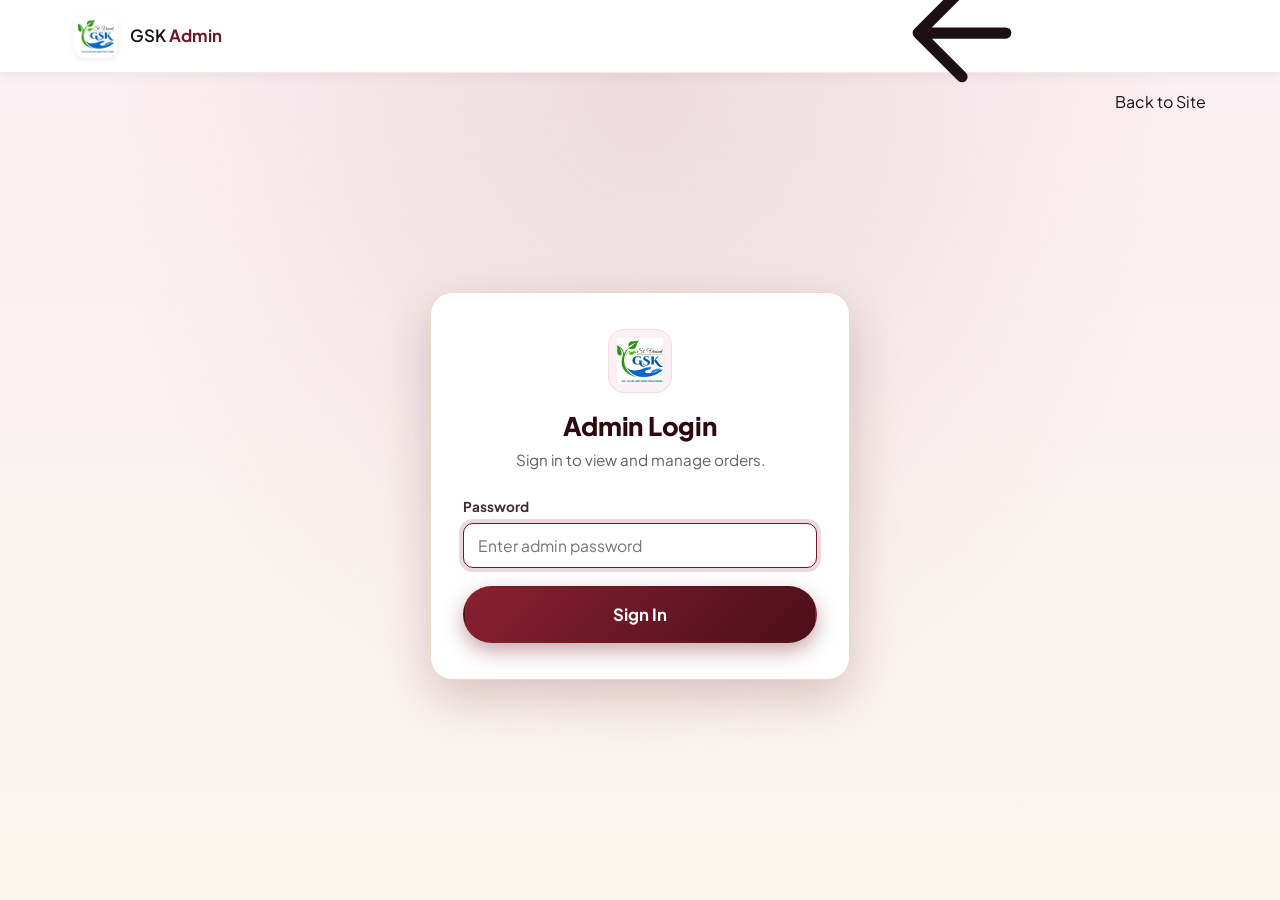
==== commit 28c8825d: "fix(mobile): reorder intro (text first, image second) and nav (hamburger left, logo right) Also adds" ====
--- a/login.html
+++ b/login.html
@@ -12,15 +12,77 @@
   <link rel="stylesheet" href="styles.css" />
 </head>
 <body class="page-admin">
-  <header class="site-header is-solid">
+  <!-- SVG icon sprite -->
+  <svg width="0" height="0" style="position:absolute" aria-hidden="true">
+    <defs>
+      <symbol id="i-clipboard" viewBox="0 0 24 24" fill="none" stroke="currentColor" stroke-width="1.6" stroke-linecap="round" stroke-linejoin="round">
+        <rect x="8" y="3" width="8" height="4" rx="1"/>
+        <path d="M8 5H6a2 2 0 0 0-2 2v12a2 2 0 0 0 2 2h12a2 2 0 0 0 2-2V7a2 2 0 0 0-2-2h-2"/>
+        <path d="M9 12h6M9 16h4"/>
+      </symbol>
+      <symbol id="i-clock" viewBox="0 0 24 24" fill="none" stroke="currentColor" stroke-width="1.6" stroke-linecap="round" stroke-linejoin="round">
+        <circle cx="12" cy="12" r="9"/>
+        <path d="M12 7v5l3 2"/>
+      </symbol>
+      <symbol id="i-package" viewBox="0 0 24 24" fill="none" stroke="currentColor" stroke-width="1.6" stroke-linecap="round" stroke-linejoin="round">
+        <path d="M21 16V8a2 2 0 0 0-1-1.73l-7-4a2 2 0 0 0-2 0l-7 4A2 2 0 0 0 3 8v8a2 2 0 0 0 1 1.73l7 4a2 2 0 0 0 2 0l7-4A2 2 0 0 0 21 16Z"/>
+        <path d="m3.3 7 8.7 5 8.7-5M12 22V12"/>
+      </symbol>
+      <symbol id="i-wallet" viewBox="0 0 24 24" fill="none" stroke="currentColor" stroke-width="1.6" stroke-linecap="round" stroke-linejoin="round">
+        <path d="M19 7H5a2 2 0 0 0-2 2v9a2 2 0 0 0 2 2h14a2 2 0 0 0 2-2V9a2 2 0 0 0-2-2Z"/>
+        <path d="M16 14a1.5 1.5 0 1 0 0-3 1.5 1.5 0 0 0 0 3ZM18 7V5a2 2 0 0 0-2-2H6a3 3 0 0 0-3 3"/>
+      </symbol>
+      <symbol id="i-search" viewBox="0 0 24 24" fill="none" stroke="currentColor" stroke-width="1.8" stroke-linecap="round" stroke-linejoin="round">
+        <circle cx="11" cy="11" r="7"/>
+        <path d="m20 20-3.5-3.5"/>
+      </symbol>
+      <symbol id="i-refresh" viewBox="0 0 24 24" fill="none" stroke="currentColor" stroke-width="1.8" stroke-linecap="round" stroke-linejoin="round">
+        <path d="M3 12a9 9 0 0 1 15.5-6.3L21 8"/>
+        <path d="M21 3v5h-5"/>
+        <path d="M21 12a9 9 0 0 1-15.5 6.3L3 16"/>
+        <path d="M8 16H3v5"/>
+      </symbol>
+      <symbol id="i-download" viewBox="0 0 24 24" fill="none" stroke="currentColor" stroke-width="1.8" stroke-linecap="round" stroke-linejoin="round">
+        <path d="M21 15v4a2 2 0 0 1-2 2H5a2 2 0 0 1-2-2v-4"/>
+        <path d="M7 10l5 5 5-5M12 15V3"/>
+      </symbol>
+      <symbol id="i-logout" viewBox="0 0 24 24" fill="none" stroke="currentColor" stroke-width="1.8" stroke-linecap="round" stroke-linejoin="round">
+        <path d="M9 21H5a2 2 0 0 1-2-2V5a2 2 0 0 1 2-2h4"/>
+        <path d="m16 17 5-5-5-5M21 12H9"/>
+      </symbol>
+      <symbol id="i-arrow-left" viewBox="0 0 24 24" fill="none" stroke="currentColor" stroke-width="1.8" stroke-linecap="round" stroke-linejoin="round">
+        <path d="M19 12H5M12 19l-7-7 7-7"/>
+      </symbol>
+      <symbol id="i-inbox" viewBox="0 0 24 24" fill="none" stroke="currentColor" stroke-width="1.5" stroke-linecap="round" stroke-linejoin="round">
+        <path d="M22 12h-6l-2 3h-4l-2-3H2"/>
+        <path d="M5.5 5h13l3.5 7v6a2 2 0 0 1-2 2H4a2 2 0 0 1-2-2v-6Z"/>
+      </symbol>
+      <symbol id="i-trash" viewBox="0 0 24 24" fill="none" stroke="currentColor" stroke-width="1.8" stroke-linecap="round" stroke-linejoin="round">
+        <path d="M3 6h18M8 6V4a2 2 0 0 1 2-2h4a2 2 0 0 1 2 2v2M19 6l-1 14a2 2 0 0 1-2 2H8a2 2 0 0 1-2-2L5 6"/>
+        <path d="M10 11v6M14 11v6"/>
+      </symbol>
+      <symbol id="i-lock" viewBox="0 0 24 24" fill="none" stroke="currentColor" stroke-width="1.6" stroke-linecap="round" stroke-linejoin="round">
+        <rect x="4" y="11" width="16" height="11" rx="2"/>
+        <path d="M8 11V7a4 4 0 1 1 8 0v4"/>
+      </symbol>
+      <symbol id="i-peso" viewBox="0 0 24 24" fill="none" stroke="currentColor" stroke-width="2" stroke-linecap="round" stroke-linejoin="round">
+        <path d="M7 4v16M7 4h6a4.5 4.5 0 0 1 0 9H7M5 9h11M5 13h11"/>
+      </symbol>
+    </defs>
+  </svg>
+
+  <header class="site-header is-solid admin-header">
     <div class="container nav">
       <a href="index.html" class="brand">
         <span class="brand-mark">
-          <img src="Assets/gsk%20logo.jpg" alt="St. Vincent GSK" />
+          <img src="Assets/gsk%20logo.jpg" alt="GSK" />
         </span>
         <span class="brand-name">GSK <strong>Admin</strong></span>
       </a>
-      <a href="index.html" class="btn btn-outline btn-sm nav-cta">← Back to Site</a>
+      <a href="index.html" class="btn-link nav-cta">
+        <svg class="ico" aria-hidden="true"><use href="#i-arrow-left"/></svg>
+        Back to Site
+      </a>
     </div>
   </header>
 
@@ -50,28 +112,78 @@
         <div class="admin-head">
           <div>
             <span class="eyebrow">Orders Dashboard</span>
-            <h1>GSK Dragon Fruit Plus Orders</h1>
-            <p class="admin-sub">Lahat ng order na sinubmit sa order form, naka-store sa local storage ng browser na ito.</p>
+            <h1>Welcome back, Admin 👋</h1>
+            <p class="admin-sub">Manage at i-track ang lahat ng orders ng GSK Dragon Fruit Plus dito.</p>
           </div>
           <div class="admin-actions">
             <button id="refreshBtn" type="button" class="btn btn-ghost btn-sm">↻ Refresh</button>
-            <button id="exportBtn" type="button" class="btn btn-outline btn-sm">Export CSV</button>
+            <button id="exportBtn" type="button" class="btn btn-outline btn-sm">⬇ Export CSV</button>
             <button id="logoutBtn" type="button" class="btn btn-ghost btn-sm">Logout</button>
           </div>
         </div>
 
         <div class="admin-stats">
-          <div class="admin-stat">
-            <span class="admin-stat-label">Total Orders</span>
-            <span class="admin-stat-value" id="statTotal">0</span>
-          </div>
-          <div class="admin-stat">
-            <span class="admin-stat-label">Estimated Revenue</span>
-            <span class="admin-stat-value" id="statRevenue">₱0</span>
-          </div>
-          <div class="admin-stat">
-            <span class="admin-stat-label">Latest Order</span>
-            <span class="admin-stat-value" id="statLatest">—</span>
+          <div class="admin-stat stat-total">
+            <div class="admin-stat-icon">📋</div>
+            <div class="admin-stat-body">
+              <span class="admin-stat-label">Total Orders</span>
+              <span class="admin-stat-value" id="statTotal">0</span>
+            </div>
+          </div>
+          <div class="admin-stat stat-pending">
+            <div class="admin-stat-icon">⏳</div>
+            <div class="admin-stat-body">
+              <span class="admin-stat-label">Pending</span>
+              <span class="admin-stat-value" id="statPending">0</span>
+            </div>
+          </div>
+          <div class="admin-stat stat-shipped">
+            <div class="admin-stat-icon">📦</div>
+            <div class="admin-stat-body">
+              <span class="admin-stat-label">Confirmed / Shipped</span>
+              <span class="admin-stat-value" id="statShipped">0</span>
+            </div>
+          </div>
+          <div class="admin-stat stat-revenue">
+            <div class="admin-stat-icon">💰</div>
+            <div class="admin-stat-body">
+              <span class="admin-stat-label">Estimated Revenue</span>
+              <span class="admin-stat-value" id="statRevenue">₱0</span>
+            </div>
+          </div>
+        </div>
+
+        <div class="admin-toolbar">
+          <div class="admin-search">
+            <span class="admin-search-icon" aria-hidden="true">🔍</span>
+            <input
+              type="search"
+              id="searchInput"
+              placeholder="Search by name, contact, or address…"
+              autocomplete="off"
+            />
+          </div>
+          <div class="admin-filters">
+            <select id="filterStatus" aria-label="Filter by status">
+              <option value="">All Status</option>
+              <option value="Pending">Pending</option>
+              <option value="Confirmed">Confirmed</option>
+              <option value="Shipped">Shipped</option>
+              <option value="Delivered">Delivered</option>
+              <option value="Cancelled">Cancelled</option>
+            </select>
+            <select id="filterPayment" aria-label="Filter by payment method">
+              <option value="">All Payment</option>
+              <option value="COD">COD</option>
+              <option value="GCash">GCash</option>
+              <option value="Credit Card">Credit Card</option>
+            </select>
+            <select id="filterBundle" aria-label="Filter by bundle">
+              <option value="">All Bundles</option>
+              <option value="1 Box - ₱1,300">1 Box</option>
+              <option value="2 Boxes - ₱2,400">2 Boxes</option>
+              <option value="3 Boxes - ₱3,300">3 Boxes</option>
+            </select>
           </div>
         </div>
 
@@ -80,24 +192,26 @@
             <thead>
               <tr>
                 <th>Date</th>
-                <th>Name</th>
-                <th>Contact</th>
+                <th>Customer</th>
                 <th>Bundle</th>
                 <th>Payment</th>
                 <th>Address</th>
+                <th>Status</th>
                 <th></th>
               </tr>
             </thead>
             <tbody id="ordersBody"></tbody>
           </table>
           <div id="ordersEmpty" class="admin-empty" hidden>
-            <p>Wala pang orders na nai-save sa browser na ito.</p>
+            <div class="admin-empty-icon">📭</div>
+            <h3>Wala pang orders</h3>
+            <p>Walang nai-save na orders sa browser na ito, o walang tugma sa filters mo.</p>
             <a href="order.html" class="btn btn-outline btn-sm">Go to Order Page</a>
           </div>
         </div>
 
         <p class="admin-note">
-          <strong>Note:</strong> Orders are stored locally in this browser only. For multi-device order tracking,
+          <strong>Note:</strong> Orders are stored locally sa browser na ito. For multi-device tracking,
           connect the form to Netlify Forms, Supabase, or another backend service.
         </p>
       </div>
--- a/styles.css
+++ b/styles.css
@@ -1057,6 +1057,7 @@
 .steps li p { margin: 0; color: var(--ink-500); font-size: 0.95rem; }
 
 /* ---------- Admin / Login Page ---------- */
+[hidden] { display: none !important; }
 .page-admin {
   min-height: 100vh;
   display: flex;
@@ -1161,7 +1162,7 @@
 
 .admin-stats {
   display: grid;
-  grid-template-columns: repeat(3, 1fr);
+  grid-template-columns: repeat(4, 1fr);
   gap: 14px;
   margin-bottom: 28px;
 }
@@ -1172,21 +1173,116 @@
   border: 1px solid var(--beige-300);
   box-shadow: var(--shadow-sm);
   display: flex;
+  align-items: center;
+  gap: 14px;
+  position: relative;
+  overflow: hidden;
+  transition: transform .15s ease, box-shadow .15s ease;
+}
+.admin-stat:hover {
+  transform: translateY(-2px);
+  box-shadow: var(--shadow-md);
+}
+.admin-stat-icon {
+  width: 48px;
+  height: 48px;
+  border-radius: 12px;
+  display: grid;
+  place-items: center;
+  font-size: 1.5rem;
+  flex-shrink: 0;
+  background: var(--beige-100);
+}
+.stat-total .admin-stat-icon { background: var(--wine-100); }
+.stat-pending .admin-stat-icon { background: var(--gold-100); }
+.stat-shipped .admin-stat-icon { background: var(--green-100); }
+.stat-revenue .admin-stat-icon { background: var(--pink-100); }
+.admin-stat-body {
+  display: flex;
   flex-direction: column;
-  gap: 6px;
+  gap: 4px;
+  min-width: 0;
 }
 .admin-stat-label {
   font-size: 0.74rem;
-  letter-spacing: 0.12em;
+  letter-spacing: 0.1em;
   text-transform: uppercase;
   font-weight: 700;
   color: var(--ink-500);
 }
 .admin-stat-value {
-  font-size: 1.6rem;
+  font-size: 1.5rem;
   font-weight: 800;
   color: var(--wine-900);
   letter-spacing: -0.01em;
+  line-height: 1.1;
+}
+
+/* Toolbar / filters */
+.admin-toolbar {
+  display: flex;
+  gap: 12px;
+  align-items: center;
+  flex-wrap: wrap;
+  margin-bottom: 18px;
+  padding: 14px 16px;
+  background: var(--white);
+  border-radius: var(--radius-md);
+  border: 1px solid var(--beige-300);
+  box-shadow: var(--shadow-sm);
+}
+.admin-search {
+  position: relative;
+  flex: 1;
+  min-width: 220px;
+}
+.admin-search-icon {
+  position: absolute;
+  left: 12px;
+  top: 50%;
+  transform: translateY(-50%);
+  font-size: 0.95rem;
+  pointer-events: none;
+  opacity: 0.6;
+}
+.admin-search input {
+  width: 100%;
+  padding: 10px 12px 10px 36px;
+  border: 1.5px solid var(--beige-300);
+  border-radius: 10px;
+  background: var(--beige-100);
+  font-family: inherit;
+  font-size: 0.95rem;
+  color: var(--ink-900);
+  transition: border-color .15s ease, background .15s ease;
+}
+.admin-search input:focus {
+  outline: none;
+  border-color: var(--wine-700);
+  background: var(--white);
+}
+.admin-filters {
+  display: flex;
+  gap: 8px;
+  flex-wrap: wrap;
+}
+.admin-filters select {
+  padding: 10px 12px;
+  border: 1.5px solid var(--beige-300);
+  border-radius: 10px;
+  background: var(--beige-100);
+  font-family: inherit;
+  font-size: 0.9rem;
+  font-weight: 600;
+  color: var(--ink-700);
+  cursor: pointer;
+  transition: border-color .15s ease, background .15s ease;
+}
+.admin-filters select:hover { background: var(--white); border-color: var(--wine-100); }
+.admin-filters select:focus {
+  outline: none;
+  border-color: var(--wine-700);
+  background: var(--white);
 }
 
 .admin-table-wrap {
@@ -1223,22 +1319,82 @@
 }
 .admin-table tbody tr:hover { background: var(--wine-50); }
 .cell-date { white-space: nowrap; color: var(--ink-500); font-size: 0.86rem; }
-.cell-name { font-weight: 700; color: var(--ink-900); white-space: nowrap; }
-.cell-contact a { color: var(--wine-700); font-weight: 600; }
-.cell-bundle { white-space: nowrap; }
-.cell-address { max-width: 260px; font-size: 0.88rem; }
+.cell-customer-name {
+  font-weight: 700;
+  color: var(--ink-900);
+  margin-bottom: 2px;
+}
+.cell-customer-contact {
+  color: var(--wine-700);
+  font-weight: 600;
+  font-size: 0.86rem;
+  text-decoration: none;
+}
+.cell-customer-contact:hover { text-decoration: underline; }
+.cell-bundle { white-space: nowrap; font-weight: 600; color: var(--ink-900); }
+.cell-address { max-width: 240px; font-size: 0.88rem; line-height: 1.4; }
+.cell-address-toggle {
+  display: inline-block;
+  margin-top: 4px;
+  background: none;
+  border: none;
+  color: var(--wine-700);
+  font-size: 0.78rem;
+  font-weight: 700;
+  cursor: pointer;
+  padding: 0;
+}
+.cell-address-toggle:hover { text-decoration: underline; }
 .cell-actions { width: 1%; }
 
 .payment-pill {
   display: inline-block;
   padding: 4px 10px;
   border-radius: var(--radius-pill);
-  background: var(--green-100);
-  color: var(--green-700);
+  font-size: 0.76rem;
+  font-weight: 700;
+  white-space: nowrap;
+  letter-spacing: 0.02em;
+}
+.payment-cod { background: var(--green-100); color: var(--green-700); }
+.payment-gcash { background: #dcecff; color: #1d4ed8; }
+.payment-card { background: var(--gold-100); color: #8a6c1a; }
+
+/* Status pill + dropdown */
+.status-pill {
+  display: inline-flex;
+  align-items: center;
+  border-radius: var(--radius-pill);
+  padding: 0;
+  position: relative;
+  border: 1.5px solid transparent;
+  transition: background .15s ease, border-color .15s ease;
+}
+.status-select {
+  appearance: none;
+  -webkit-appearance: none;
+  background: transparent;
+  border: none;
+  font-family: inherit;
   font-size: 0.78rem;
   font-weight: 700;
-  white-space: nowrap;
-}
+  letter-spacing: 0.02em;
+  color: inherit;
+  padding: 5px 26px 5px 12px;
+  cursor: pointer;
+  border-radius: var(--radius-pill);
+  background-image: linear-gradient(45deg, transparent 50%, currentColor 50%),
+                    linear-gradient(-45deg, transparent 50%, currentColor 50%);
+  background-position: calc(100% - 12px) center, calc(100% - 8px) center;
+  background-size: 4px 4px, 4px 4px;
+  background-repeat: no-repeat;
+}
+.status-select:focus { outline: none; }
+.status-pending { background: var(--gold-100); color: #8a6c1a; border-color: #ecd994; }
+.status-confirmed { background: #dcecff; color: #1d4ed8; border-color: #b8d4ff; }
+.status-shipped { background: #e0d7f5; color: #5b21b6; border-color: #c8b9ee; }
+.status-delivered { background: var(--green-100); color: var(--green-700); border-color: var(--green-300); }
+.status-cancelled { background: #fde2e6; color: #c8334a; border-color: #f0c0c8; }
 
 .btn-icon-delete {
   width: 30px;
@@ -1263,6 +1419,15 @@
   text-align: center;
   color: var(--ink-500);
 }
+.admin-empty-icon {
+  font-size: 3rem;
+  margin-bottom: 8px;
+}
+.admin-empty h3 {
+  color: var(--ink-900);
+  margin: 0 0 6px;
+  font-size: 1.1rem;
+}
 .admin-empty p { margin: 0 0 16px; }
 
 .admin-note {
@@ -1276,12 +1441,26 @@
 }
 .admin-note strong { color: #5a420a; }
 
+@media (max-width: 980px) {
+  .admin-stats { grid-template-columns: repeat(2, 1fr); }
+}
 @media (max-width: 760px) {
-  .admin-stats { grid-template-columns: 1fr; }
+  .admin-head { flex-direction: column; }
+  .admin-actions { width: 100%; }
+  .admin-toolbar { padding: 12px; flex-direction: column; align-items: stretch; }
+  .admin-search { min-width: 0; }
+  .admin-filters { width: 100%; }
+  .admin-filters select { flex: 1 1 30%; min-width: 0; }
   .admin-table { font-size: 0.85rem; }
   .admin-table th,
   .admin-table td { padding: 10px 12px; }
-  .cell-address { max-width: 180px; }
+  .cell-address { max-width: 160px; }
+  .admin-stat-icon { width: 40px; height: 40px; font-size: 1.2rem; }
+  .admin-stat-value { font-size: 1.3rem; }
+  .admin-stat { padding: 14px 16px; gap: 12px; }
+}
+@media (max-width: 480px) {
+  .admin-stats { grid-template-columns: 1fr; }
 }
 
 /* ---------- Order Page (standalone) ---------- */
@@ -1525,10 +1704,12 @@
     display: inline-flex;
     position: relative;
     z-index: 60;
+    order: 1;
   }
   .brand {
     position: relative;
     z-index: 60;
+    order: 2;
   }
   .nav-cta { display: none; }
   .nav-links {
@@ -1643,6 +1824,8 @@
     grid-template-columns: 1fr;
     gap: 32px;
   }
+  .intro-grid .intro-copy { order: 1; }
+  .intro-grid .intro-visual { order: 2; }
   .problem-copy { text-align: center; }
   .problem-copy .problem-heading { padding-bottom: 16px; }
   .problem-copy .problem-heading::after { left: 50%; transform: translateX(-50%); }
